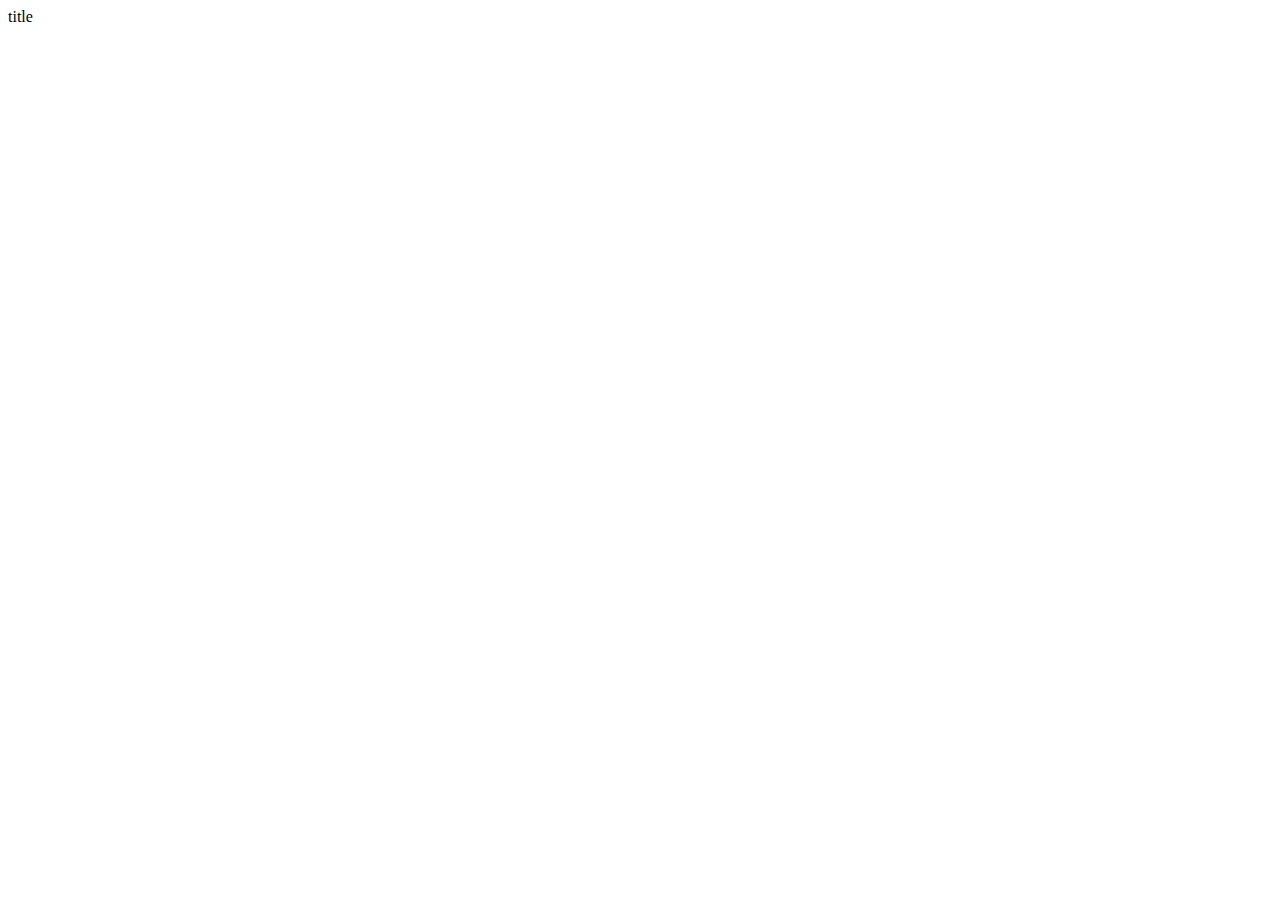
==== index.html @ fd51e820 "multiple chagnes" ====
<!DOCTYPE html>
<html lang="en">
<head>
  <meta charset="UTF-8">
  <meta http-equiv="X-UA-Compatible" content="IE=edge">
  <meta name="viewport" content="width=device-width, initial-scale=1.0">
  <title>Document</title>
  <link rel="stylesheet" href="style.css">
</head>
<body>
  <div id="app">
    <div class="todos" id="todos">
      <div class="todo">
        <div class="todo-title">title</div>
      </div>
    </div>
  </div>
  <script src="./index.js"></script>
</body>
</html>
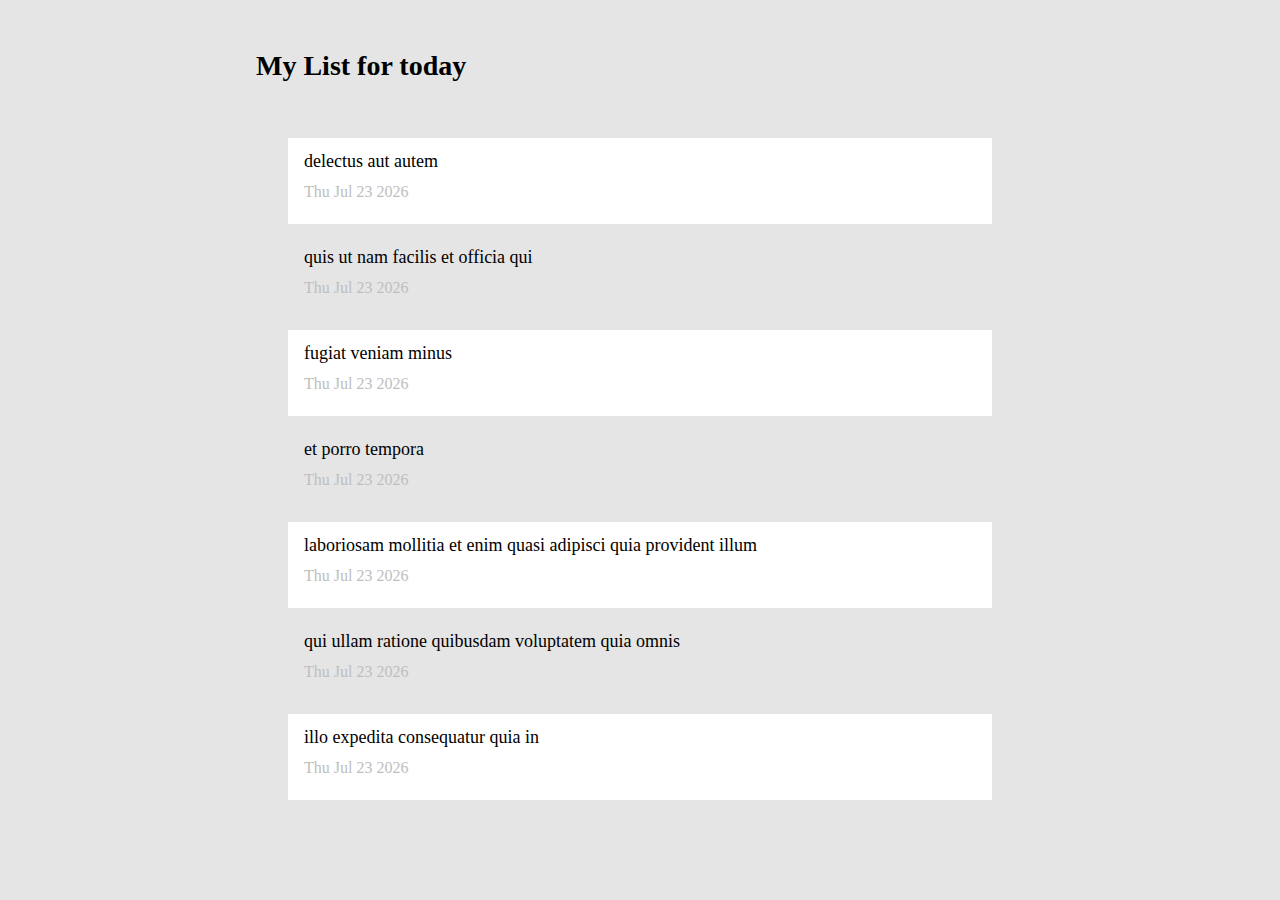
==== commit cf156a09: "exo fini" ====
--- a/index.html
+++ b/index.html
@@ -1,20 +1,18 @@
-<!DOCTYPE html>
 <html lang="en">
 <head>
   <meta charset="UTF-8">
   <meta http-equiv="X-UA-Compatible" content="IE=edge">
   <meta name="viewport" content="width=device-width, initial-scale=1.0">
-  <title>Document</title>
+  <title>To do List</title>
   <link rel="stylesheet" href="style.css">
 </head>
 <body>
   <div id="app">
-    <div class="todos" id="todos">
-      <div class="todo">
-        <div class="todo-title">title</div>
-      </div>
+    <div class="todos_wrapper" id="todos">
+      <h1>My List for today</h1>
+      <div class="todos"></div>
     </div>
   </div>
-  <script src="./index.js"></script>
+  <script src="index.js"></script>
 </body>
 </html>--- a/style.css
+++ b/style.css
@@ -0,0 +1,45 @@
+*{
+    box-sizing: border-box;
+    margin: 0;
+    padding: 0;
+}
+body{
+    background: #e5e5e5;
+}
+#app{
+    display: flex;
+    justify-content: center;
+}
+.todos_wrapper{
+  margin: 50px ;
+  width: 60%;
+}
+.todos_wrapper h1{
+    font-size: 28px;
+    margin-bottom: 24px;
+}
+.todos{
+    padding: 32px;   
+}
+.todo{
+     background: #fff;
+     margin-bottom: 10px;
+}
+.todo:nth-child(even){
+    background: #e5e5e5;  
+}
+.todo-title{
+    padding-top: 13px;
+    padding-left: 16px;
+    padding-bottom: 11px;
+    font-size: 18px;
+}
+.todo-date{
+    padding-left: 16px;
+    padding-bottom: 5px;
+    color: #bebebe;
+}
+.todo:hover{
+    cursor: pointer;
+    background: rgb(189, 245, 175);
+}
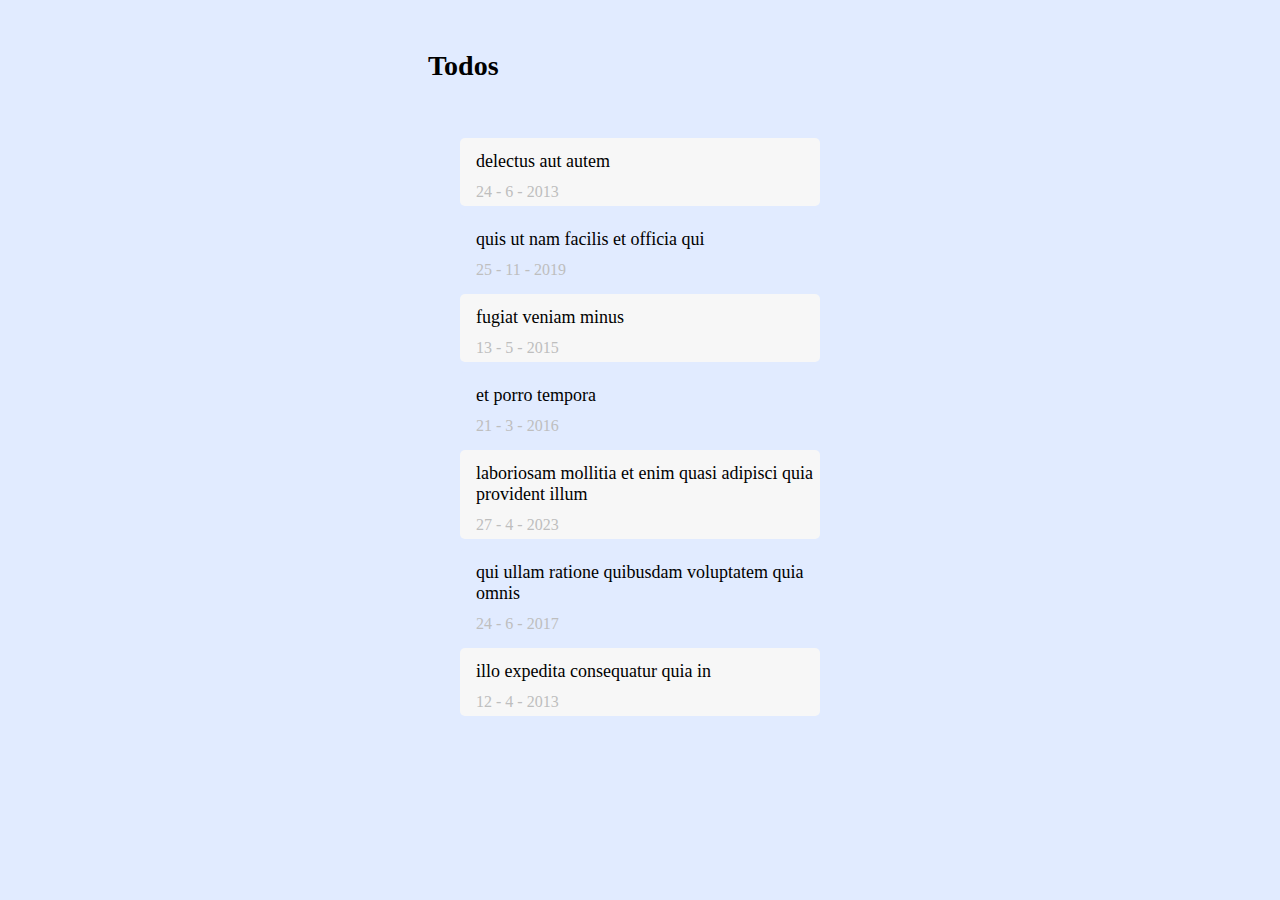
==== commit 6d667ec4: "majorite des modifications faites" ====
--- a/index.html
+++ b/index.html
@@ -8,8 +8,8 @@
 </head>
 <body>
   <div id="app">
-    <div class="todos_wrapper" id="todos">
-      <h1>My List for today</h1>
+    <div class="todos__wrapper" id="todos">
+      <h1 class="todos__wrapper__h1">Todos</h1>
       <div class="todos"></div>
     </div>
   </div>
--- a/style.css
+++ b/style.css
@@ -1,45 +1,47 @@
+
+/* Ici Faut ajouter les pseudos ::before and ::after */
 *{
     box-sizing: border-box;
     margin: 0;
     padding: 0;
 }
 body{
-    background: #e5e5e5;
-}
-#app{
+    background: #e1ebff; 
     display: flex;
     justify-content: center;
 }
-.todos_wrapper{
+.todos__wrapper{
   margin: 50px ;
-  width: 60%;
 }
-.todos_wrapper h1{
+.todos__wrapper__h1{
     font-size: 28px;
     margin-bottom: 24px;
 }
 .todos{
-    padding: 32px;   
+    padding: 32px; 
+    max-width: 424px;  
 }
 .todo{
-     background: #fff;
+     border-radius: 5px;
+     background: #f7f7f7;
      margin-bottom: 10px;
 }
-.todo:nth-child(even){
-    background: #e5e5e5;  
+.todo:nth-child(even){ 
+    background: #e1ebff;  
 }
-.todo-title{
+.todo:hover{
+    cursor: pointer;
+    background: rgb(189, 245, 175);
+}
+/* apres uzokwiga ce qu'on apelle BEM */
+.todo__title{
     padding-top: 13px;
     padding-left: 16px;
     padding-bottom: 11px;
     font-size: 18px;
 }
-.todo-date{
+.todo__date{
     padding-left: 16px;
     padding-bottom: 5px;
     color: #bebebe;
 }
-.todo:hover{
-    cursor: pointer;
-    background: rgb(189, 245, 175);
-}
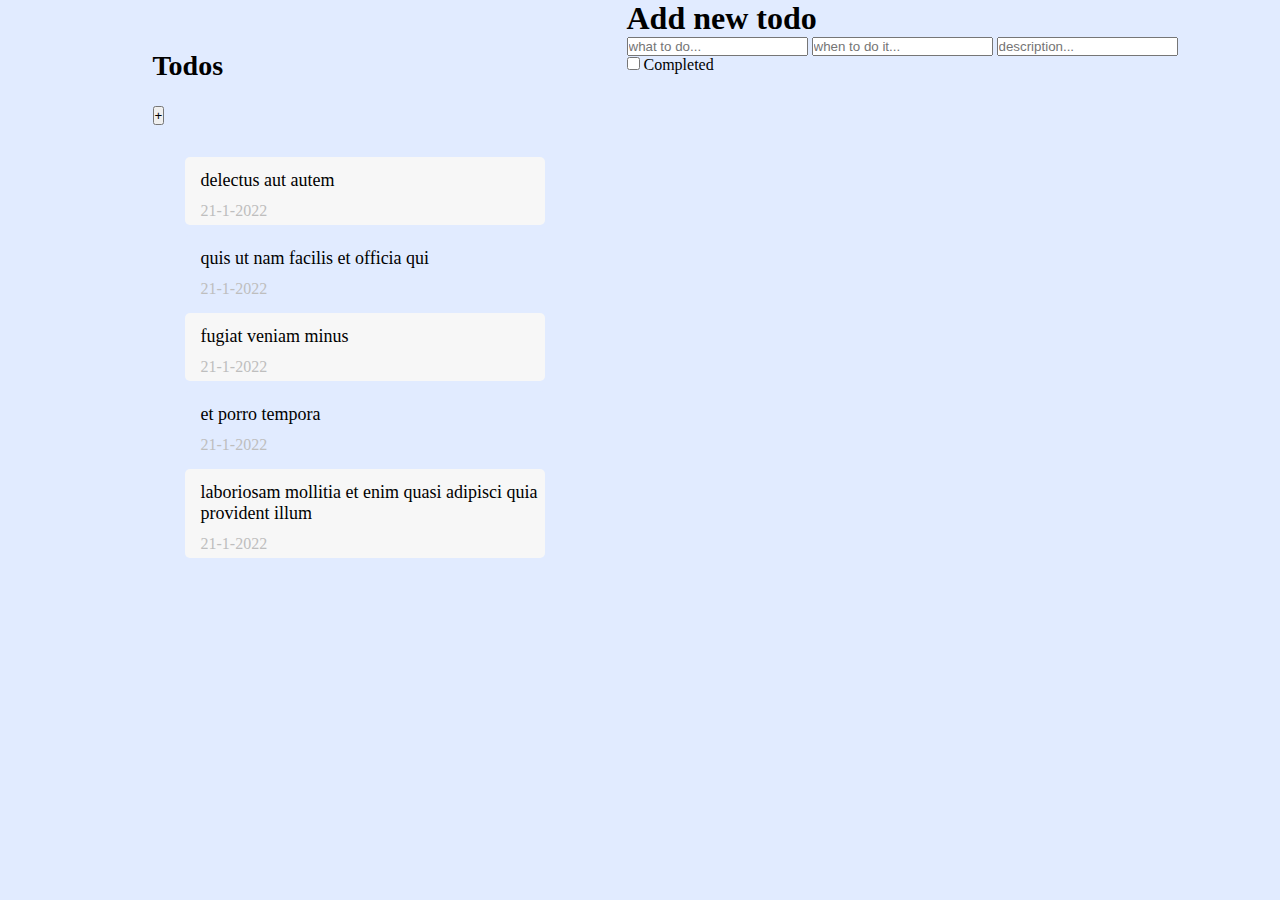
==== commit 2e993eb9: "erreurs a corriger" ====
--- a/index.html
+++ b/index.html
@@ -9,10 +9,27 @@
 <body>
   <div id="app">
     <div class="todos__wrapper" id="todos">
-      <h1 class="todos__wrapper__h1">Todos</h1>
+      <div class="heading">
+        <h1 class="todos__wrapper__h1">Todos</h1>
+        <button class="button">+</button>
+      </div>
       <div class="todos"></div>
     </div>
   </div>
+  <section class="newTodo__modal">
+    <div class="newTodo">
+        <h1 class="heading">Add new todo</h1>
+        <input class="newTodo__title" type="text" name="title" placeholder="what to do..." value="">
+        <input class="newTodo__date" type="text" name="date" placeholder="when to do it..." value="">
+        <input class="newTodo__des" name="description" placeholder="description..." value="">
+        <div class="newTodo__check" >
+            <input type="checkbox" name="completed" placeholder="what to do..." value="">
+            <label>Completed</label>
+        </div>
+    </div>    
+</section>
+<section class="editTodo__modal">
+</section>
   <script src="index.js"></script>
 </body>
 </html>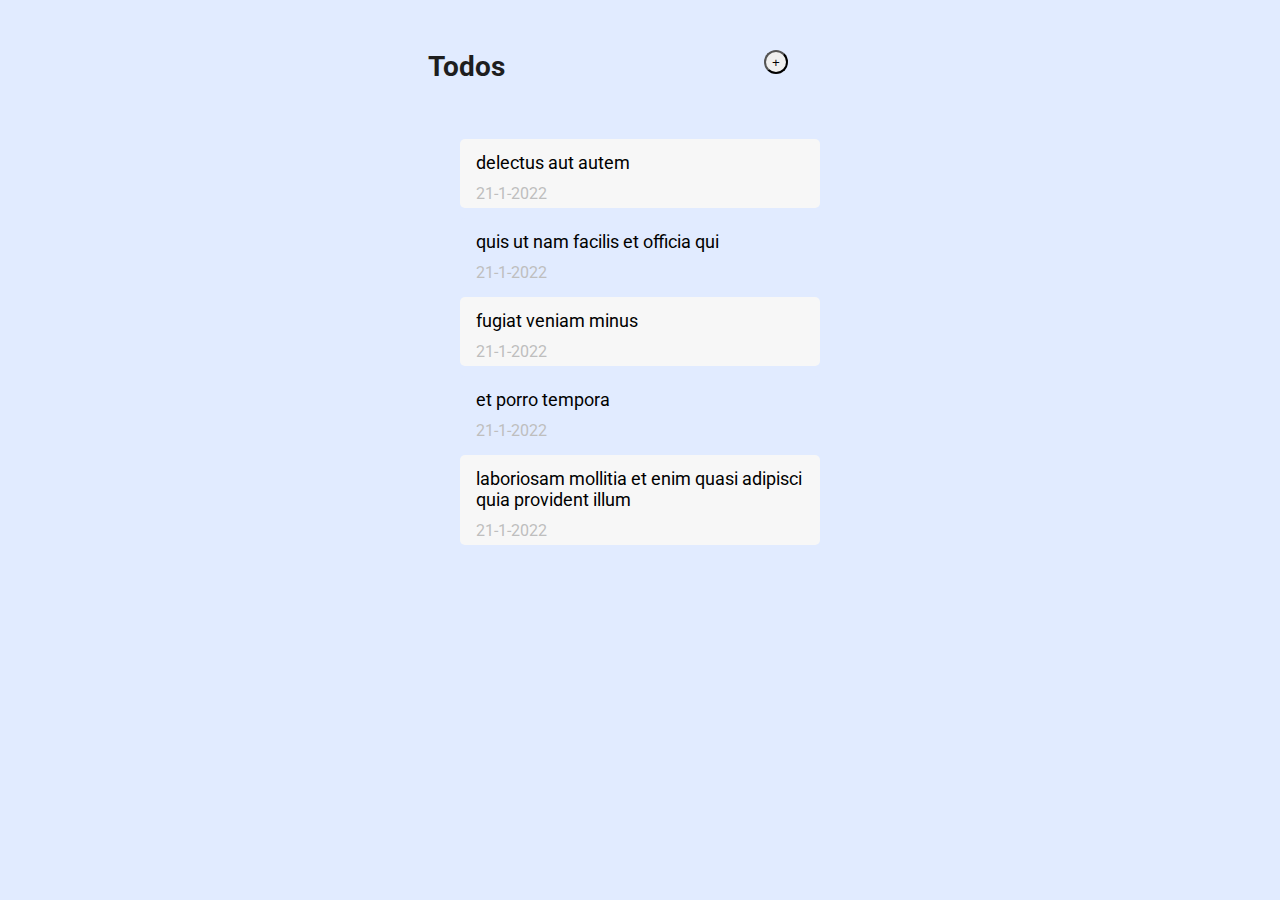
==== commit fab4219c: "quelques modifications" ====
--- a/index.html
+++ b/index.html
@@ -4,6 +4,9 @@
   <meta http-equiv="X-UA-Compatible" content="IE=edge">
   <meta name="viewport" content="width=device-width, initial-scale=1.0">
   <title>To do List</title>
+  <link rel="preconnect" href="https://fonts.googleapis.com">
+  <link rel="preconnect" href="https://fonts.gstatic.com" crossorigin>
+  <link href="https://fonts.googleapis.com/css2?family=Roboto:wght@400;500;700&display=swap" rel="stylesheet">
   <link rel="stylesheet" href="style.css">
 </head>
 <body>
@@ -18,18 +21,18 @@
   </div>
   <section class="newTodo__modal">
     <div class="newTodo">
-        <h1 class="heading">Add new todo</h1>
-        <input class="newTodo__title" type="text" name="title" placeholder="what to do..." value="">
-        <input class="newTodo__date" type="text" name="date" placeholder="when to do it..." value="">
-        <input class="newTodo__des" name="description" placeholder="description..." value="">
-        <div class="newTodo__check" >
-            <input type="checkbox" name="completed" placeholder="what to do..." value="">
-            <label>Completed</label>
-        </div>
+      <h1 class="heading">Add new todo</h1>
+      <input class="newTodo__title" type="text" name="title" placeholder="what to do..." value="">
+      <input class="newTodo__date" type="text" name="date" placeholder="when to do it..." value="">
+      <input class="newTodo__des" name="description" placeholder="description..." value="">
+      <div class="newTodo__check" >
+        <input type="checkbox" name="completed" placeholder="what to do..." value="">
+        <label>Completed</label>
+      </div>
     </div>    
-</section>
-<section class="editTodo__modal">
-</section>
+  </section>
+  <section class="editTodo__modal">
+  </section>
   <script src="index.js"></script>
 </body>
 </html>--- a/style.css
+++ b/style.css
@@ -1,47 +1,137 @@
-
-/* Ici Faut ajouter les pseudos ::before and ::after */
 *{
-    box-sizing: border-box;
-    margin: 0;
-    padding: 0;
+  box-sizing: border-box;
+  margin: 0;
+  padding: 0;
 }
 body{
-    background: #e1ebff; 
-    display: flex;
-    justify-content: center;
+  background: #e1ebff; 
+  display: flex;
+  justify-content: center;
+  font-family: 'Roboto', sans-serif;
 }
 .todos__wrapper{
   margin: 50px ;
 }
+.heading{
+  width: 360px;
+  height: 33px;
+  display: flex;
+  justify-content: space-between;
+  /*padding-left: 32px;*/
+}
 .todos__wrapper__h1{
-    font-size: 28px;
-    margin-bottom: 24px;
+  font-size: 28px;
+  margin-bottom: 26px;
+}
+.button{
+  border-radius: 50%;
+  width: 24px;
+  height: 24px;
 }
 .todos{
-    padding: 32px; 
-    max-width: 424px;  
+  padding: 32px; 
+  max-width: 424px;  
 }
 .todo{
-     border-radius: 5px;
-     background: #f7f7f7;
-     margin-bottom: 10px;
+  border-radius: 5px;
+  background: #f7f7f7;
+  margin-bottom: 10px;
 }
 .todo:nth-child(even){ 
-    background: #e1ebff;  
+  background: #e1ebff;  
 }
 .todo:hover{
-    cursor: pointer;
-    background: rgb(189, 245, 175);
+  cursor: pointer;
+  background: rgb(189, 245, 175);
 }
-/* apres uzokwiga ce qu'on apelle BEM */
 .todo__title{
-    padding-top: 13px;
-    padding-left: 16px;
-    padding-bottom: 11px;
-    font-size: 18px;
+  padding-top: 13px;
+  padding-left: 16px;
+  padding-bottom: 11px;
+  font-size: 18px;
 }
 .todo__date{
-    padding-left: 16px;
-    padding-bottom: 5px;
-    color: #bebebe;
+  padding-left: 16px;
+  padding-bottom: 5px;
+  color: #bebebe;
 }
+
+/*newTodo.css*/
+.editTodo__modal,
+.newTodo__modal{
+  display: none; /* Hidden by default */
+  position: fixed; /* Stay in place */
+  z-index: 1; /* Sit on top */
+  left:0;
+  top: 0;
+  width: 100%; /* Full width */
+  height: 100%; /* Full height */
+  overflow: auto; /* Enable scroll if needed */
+  background-color: rgb(0,0,0); /* Fallback color */
+  background-color: rgba(0,0,0,0.2); /* Black w/ opacity */
+}
+.editTodo,
+.newTodo{
+  width: 419px;
+  padding: 30px 31px;
+  margin-top: 175px ;
+  margin-left: 34.5%;
+  /*margin-left: 470px;*/
+  align-self: center;
+  background: #fff;
+  display: flex;
+  flex-direction: column;
+  align-items: flex-start;
+  border-radius: 16px;
+}
+.heading{
+  font-size: 28px;
+  line-height: 33px;
+  color: #1e1e1e;
+  margin-bottom: 24px;
+  /* font-family: Roboto;*/
+}
+.editTodo__title,
+.newTodo__title{
+  margin-bottom: 16px;
+  border-radius: 8px;
+  border: 1px solid #cccccc;
+  height: 40px;
+  width: 357px;
+  color: #1E1E1E;
+  padding-left: 16px;
+  padding-top: 11px;
+  padding-bottom: 10px;
+}
+.editTodo__date,
+.newTodo__date{
+  margin-bottom: 16px;
+  border-radius: 8px;
+  border: 1px solid #cccccc;
+  height: 40px;
+  width: 357px;
+  color: #1E1E1E;
+  padding-left: 16px;
+  padding-top: 11px;
+  padding-bottom: 10px;
+}
+.editTodo__des,
+.newTodo__des{
+  margin-bottom: 16px;
+  border-radius: 8px;
+  border: 1px solid #cccccc;
+  height: 70px;
+  width: 357px;
+  color: #1E1E1E;
+  padding-left: 16px;
+  padding-top: 11px;
+  padding-bottom: 40px;
+}
+/*le style du  checkbox n est pas encore fini*/
+.checkbox{
+  width: 24px;
+  height: 24px;
+  /* margin-right: 13px;
+  border: 1px solid #cccccc;*/
+  border-radius: 4px;
+}
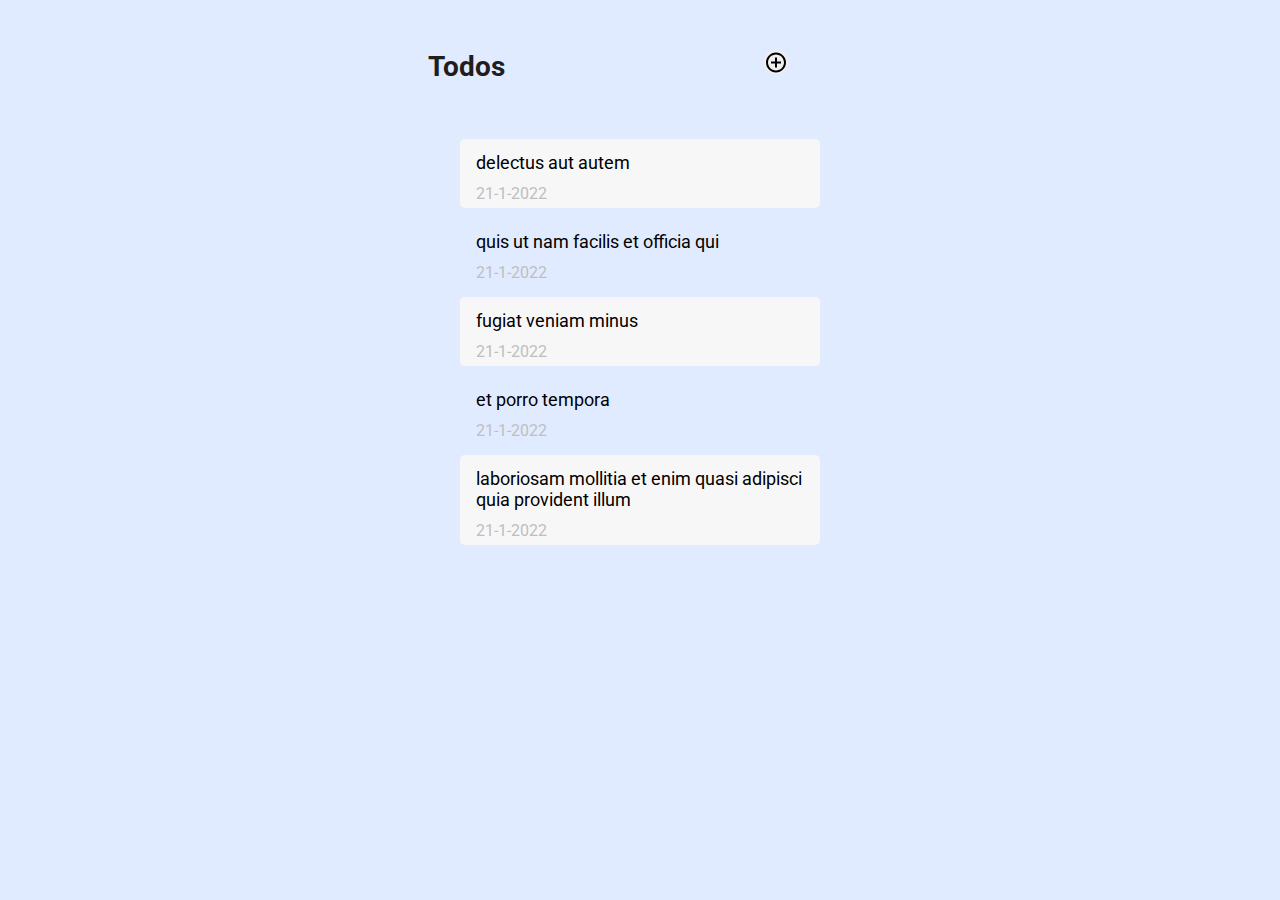
==== commit 4bea10a9: "added some transitions" ====
--- a/index.html
+++ b/index.html
@@ -14,7 +14,9 @@
     <div class="todos__wrapper" id="todos">
       <div class="heading">
         <h1 class="todos__wrapper__h1">Todos</h1>
-        <button class="button">+</button>
+        <button class="button openTodoModal">
+          <img src="./icons/add_circle_outline.svg" alt="icon add" />
+        </button>
       </div>
       <div class="todos"></div>
     </div>
@@ -22,16 +24,32 @@
   <section class="newTodo__modal">
     <div class="newTodo">
       <h1 class="heading">Add new todo</h1>
-      <input class="newTodo__title" type="text" name="title" placeholder="what to do..." value="">
-      <input class="newTodo__date" type="text" name="date" placeholder="when to do it..." value="">
-      <input class="newTodo__des" name="description" placeholder="description..." value="">
+      <input class="newTodo__title" type="text" name="title" placeholder="what to do...">
+      <input class="newTodo__date" type="text" name="date" placeholder="when to do it...">
+      <textarea class="newTodo__des" name="description" placeholder="description..."></textarea>
       <div class="newTodo__check" >
         <input type="checkbox" name="completed" placeholder="what to do..." value="">
         <label>Completed</label>
       </div>
+      <div>
+        <button id="saveNewTodo">Save</button>
+      </div>
     </div>    
   </section>
   <section class="editTodo__modal">
+    <div class="editTodo">
+      <h1 class="heading">Edit todo</h1>
+      <input class="editTodo__title" type="text" name="title"  value="">
+      <input class="editTodo__date" type="text" name="date"  value="">
+      <textarea class="editTodo__des" name="description"></textarea>
+      <div class="editTodo__check" >
+        <input type="checkbox" name="completed">
+        <label>Completed</label>
+      </div>
+      <div>
+        <button class="saveButton">Save</button>
+      </div>
+    </div>
   </section>
   <script src="index.js"></script>
 </body>
--- a/style.css
+++ b/style.css
@@ -1,18 +1,19 @@
-*{
+*, *::before, *::after {
   box-sizing: border-box;
   margin: 0;
   padding: 0;
 }
-body{
+
+body {
   background: #e1ebff; 
   display: flex;
   justify-content: center;
   font-family: 'Roboto', sans-serif;
 }
-.todos__wrapper{
-  margin: 50px ;
+.todos__wrapper {
+  margin: 50px;
 }
-.heading{
+.heading {
   width: 360px;
   height: 33px;
   display: flex;
@@ -23,10 +24,19 @@
   font-size: 28px;
   margin-bottom: 26px;
 }
-.button{
+.button {
   border-radius: 50%;
   width: 24px;
   height: 24px;
+  display: flex;
+  align-items: center;
+  justify-content: center;
+  border: none;
+  cursor: pointer;
+  transition: opacity 0.3s /* ease-in-out */ cubic-bezier(0.075, 0.82, 0.165, 1);
+}
+.button:hover {
+  opacity: 0.5;
 }
 .todos{
   padding: 32px; 
@@ -59,16 +69,22 @@
 /*newTodo.css*/
 .editTodo__modal,
 .newTodo__modal{
-  display: none; /* Hidden by default */
+  /* display: none; Hidden by default */
+  transform: translateY(-100%);
   position: fixed; /* Stay in place */
   z-index: 1; /* Sit on top */
-  left:0;
+  left: 0;
   top: 0;
   width: 100%; /* Full width */
   height: 100%; /* Full height */
   overflow: auto; /* Enable scroll if needed */
   background-color: rgb(0,0,0); /* Fallback color */
   background-color: rgba(0,0,0,0.2); /* Black w/ opacity */
+  transition: transform 0.5s cubic-bezier(0.175, 0.885, 0.32, 1.275), opacity 0.8s cubic-bezier(0.005, 0.002, 0.0065, 1);
+}
+.editTodoShow {
+  /* display: block; */
+  transform: translateY(0%);
 }
 .editTodo,
 .newTodo{
